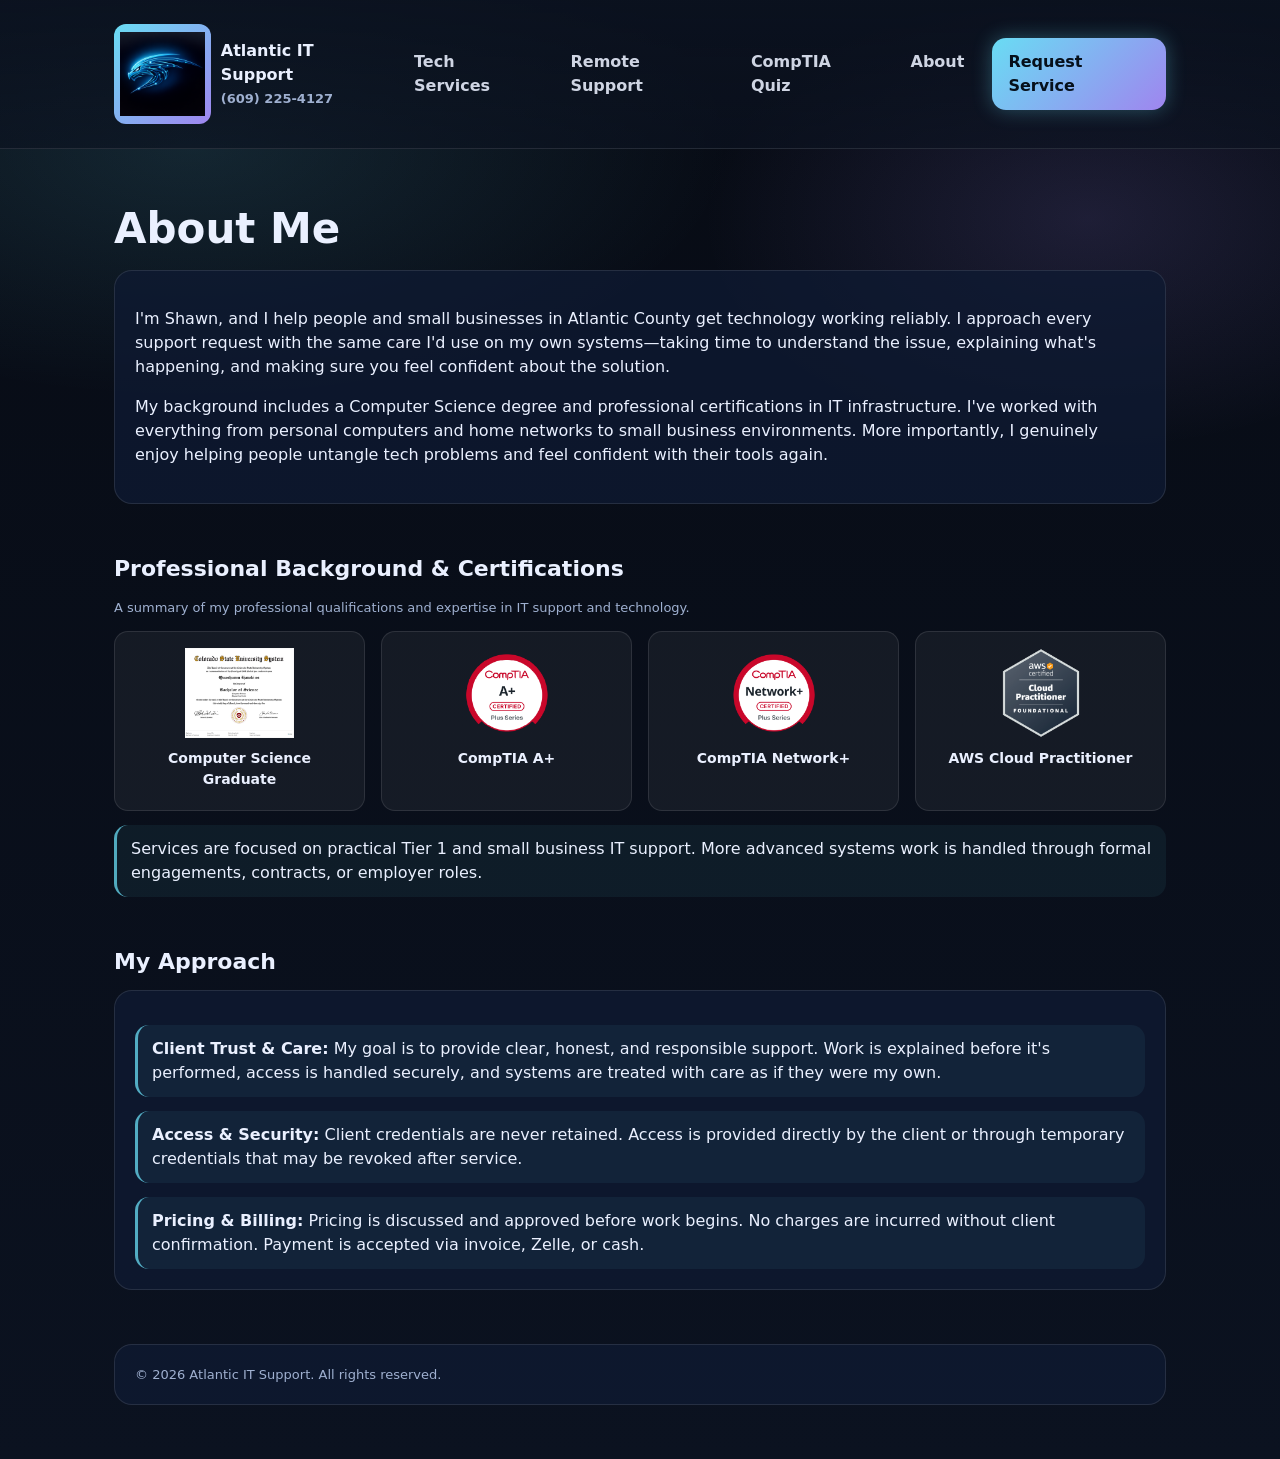
==== about.html @ aecc1a87 "Add Gemini AI-powered CompTIA quiz generator - Replace paid guidance page with free AI quiz generato" ====
<!doctype html>
<html lang="en">
<head>
  <meta charset="UTF-8"/>
  <meta name="viewport" content="width=device-width, initial-scale=1"/>
  <meta http-equiv="Content-Security-Policy" content="default-src 'self'; script-src 'self'; style-src 'self' 'unsafe-inline'; img-src 'self' data:; font-src 'self'; connect-src 'self'; frame-ancestors 'none'; base-uri 'self'; form-action 'self';" />
  <meta name="description" content="About Atlantic IT Support - Meet Shawn, your local IT support specialist"/>
  <link rel="icon" type="image/png" href="favicon.png">
  <title>About - Atlantic IT Support</title>
  <link rel="stylesheet" href="styles.css"/>
</head>
<body>

<div class="nav">
  <div class="wrap">
    <div class="brand">
      <div class="logo">
        <img src="Atlantic IT logo.png" alt="Atlantic IT Support logo" />
      </div>
      <div>
        <div>Atlantic IT Support</div>
        <div class="small" style="margin-top: 2px;"><a href="tel:+16092254127" style="color: inherit; text-decoration: none;">(609) 225-4127</a></div>
      </div>
    </div>

    <!-- Hamburger button (mobile) -->
    <button class="menu-toggle"
            type="button"
            aria-label="Open menu"
            aria-expanded="false"
            aria-controls="mobileMenu">
      <span></span>
      <span></span>
      <span></span>
    </button>

    <!-- Nav links (desktop + mobile dropdown) -->
    <nav id="mobileMenu" class="links" aria-label="Primary navigation">
      <a href="index.html">Tech Services</a>
      <a href="remote-support.html">Remote Support</a>
      <a href="comptia-guidance.html">CompTIA Quiz</a>
      <a href="about.html">About</a>
    </nav>

    <a class="btn primary" href="index.html#contact">Request Service</a>
  </div>
</div>

<main class="wrap">

<section class="section">
  <h1>About Me</h1>
  <div class="card">
    <p>
      I'm Shawn, and I help people and small businesses in Atlantic County get technology working reliably. 
      I approach every support request with the same care I'd use on my own systems—taking time to understand 
      the issue, explaining what's happening, and making sure you feel confident about the solution.
    </p>
    <p>
      My background includes a Computer Science degree and professional certifications in IT infrastructure. 
      I've worked with everything from personal computers and home networks to small business environments. 
      More importantly, I genuinely enjoy helping people untangle tech problems and feel confident with their tools again.
    </p>
  </div>
</section>

<section class="section">
  <h2>Professional Background & Certifications</h2>
  <p class="small">
    A summary of my professional qualifications and expertise in IT support and technology.
  </p>

  <div class="badges">
    <div class="badge">
      <img src="My degree img.png" alt="Computer Science Graduate" />
      <span>Computer Science Graduate</span>
    </div>

    <div class="badge">
      <img src="comptia-a-ce-certification.1.png" alt="CompTIA A+ Certification" />
      <span>CompTIA A+</span>
    </div>

    <div class="badge">
      <img src="comptia-network-ce-certification.1.png" alt="CompTIA Network+ Certification" />
      <span>CompTIA Network+</span>
    </div>

    <div class="badge">
      <img src="aws-certified-cloud-practitioner.png" alt="AWS Cloud Practitioner Certification" />
      <span>AWS Cloud Practitioner</span>
    </div>
  </div>

  <div class="notice">
    Services are focused on practical Tier 1 and small business IT support.
    More advanced systems work is handled through formal engagements, contracts, or employer roles.
  </div>
</section>

<section class="section">
  <h2>My Approach</h2>
  <div class="card">
    <div class="notice">
      <strong>Client Trust & Care:</strong>
      My goal is to provide clear, honest, and responsible support. Work is explained
      before it's performed, access is handled securely, and systems are treated
      with care as if they were my own.
    </div>

    <div class="notice">
      <strong>Access & Security:</strong>
      Client credentials are never retained. Access is provided directly by the
      client or through temporary credentials that may be revoked after service.
    </div>

    <div class="notice">
      <strong>Pricing & Billing:</strong>
      Pricing is discussed and approved before work begins. No charges are incurred
      without client confirmation. Payment is accepted via invoice, Zelle, or cash.
    </div>
  </div>
</section>

<section class="footer">
  <div class="card">
    © <span id="yr"></span> Atlantic IT Support. All rights reserved.
  </div>
</section>

</main>

<!-- Separate script file -->
<script src="script.js"></script>

</body>
</html>
---- styles.css ----
:root{
  --bg:#0b1220;
  --card:#0f1a33;
  --muted:#9fb0d0;
  --text:#eaf0ff;
  --accent:#6ee7ff;
  --accent2:#a78bfa;
  --border:rgba(255,255,255,.10);
  --shadow: 0 12px 40px rgba(0,0,0,.35);
  --radius:18px;
  --max:1100px;
}

*{box-sizing:border-box}

body{
  margin:0;
  font-family: ui-sans-serif, system-ui, -apple-system, Segoe UI, Roboto, Helvetica, Arial;
  background:
    radial-gradient(900px 420px at 15% 10%, rgba(110,231,255,.12), transparent 60%),
    radial-gradient(700px 420px at 85% 15%, rgba(167,139,250,.14), transparent 55%),
    linear-gradient(180deg, #070b14, var(--bg));
  color:var(--text);
  line-height:1.5;
}

a{color:inherit; text-decoration:none}

.wrap{max-width:var(--max); margin:0 auto; padding:24px}

/* ===== NAV ===== */
.nav{
  position:static;
  background: linear-gradient(180deg, rgba(11,18,32,0.85), rgba(11,18,32,0.65));
  border-bottom:1px solid var(--border);
}

.nav .wrap{
  display:flex;
  align-items:center;
  justify-content:space-between;
  gap:16px;
  position:relative; /* needed for mobile dropdown positioning */
}

.brand{
  display:flex;
  gap:10px;
  align-items:center;
  font-weight:800;
}

.logo{
  width:100px;
  height:100px;
  border-radius:12px;
  background: linear-gradient(135deg, rgba(110,231,255,.95), rgba(167,139,250,.95));
  display:flex;
  align-items:center;
  justify-content:center;
}

.logo img{
  width:100%;
  height:100%;
  padding:6px;
  object-fit:contain;
  display:block;
}

/* Desktop links */
.links{
  display:flex;
  gap:16px;
}

.links a{
  color: rgba(234,240,255,0.88);
  font-weight:700;
  padding:8px 12px;
  border-radius:10px;
  transition: background 0.2s ease, color 0.2s ease;
}

.links a:hover{
  background: rgba(255,255,255,0.08);
  color: var(--text);
}

.links a:focus-visible{
  outline:2px solid var(--accent);
  outline-offset:2px;
}

/* Nav logo link styles */
.hero-shield-link{
  display:inline-flex;
  align-items:center;
  gap:8px;
  padding:10px 14px;
  border-radius:12px;
  background: rgba(110,231,255,0.08);
  border:1px solid rgba(110,231,255,0.2);
  transition: all 0.3s ease;
}

.hero-shield-link:hover{
  background: rgba(110,231,255,0.12);
  border-color: rgba(110,231,255,0.4);
  transform: scale(1.03);
  box-shadow: 0 0 20px rgba(110,231,255,0.2);
}

.hero-shield{
  width:40px;
  height:40px;
  object-fit:contain;
  filter: drop-shadow(0 0 10px rgba(110,231,255,0.5)) drop-shadow(0 2px 12px rgba(0,100,200,0.4));
  transition: filter 0.3s ease;
}

.hero-shield-link:hover .hero-shield{
  filter: drop-shadow(0 0 16px rgba(110,231,255,0.7)) drop-shadow(0 2px 20px rgba(0,100,200,0.5));
}

.beta-label{
  font-size:11px;
  font-weight:600;
  color: var(--muted);
  opacity:0.75;
}

/* Status indicator styles */
.status-dot{
  width:10px;
  height:10px;
  border-radius:50%;
  background: #ffd93d;
  box-shadow: 0 0 8px rgba(255, 217, 61, 0.6);
  animation: pulse 1.5s ease-in-out infinite;
}

.status-dot.online{
  background: #6bcf7f;
  box-shadow: 0 0 12px rgba(107, 207, 127, 0.7);
  animation: none;
}

.status-dot.offline{
  background: #ff4757;
  box-shadow: 0 0 8px rgba(255, 71, 87, 0.6);
  animation: none;
}

.status-text{
  font-size:12px;
  font-weight:800;
  color: #ffd93d;
}

.status-text.online{
  color: #6bcf7f;
}

.status-text.offline{
  color: #ff4757;
}

@keyframes pulse{
  0%, 100% { opacity: 1; }
  50% { opacity: 0.5; }
}

/* Buttons */
.btn{
  display:inline-flex;
  align-items:center;
  justify-content:center;
  padding:12px 16px;
  border-radius:14px;
  font-weight:800;
  border:1px solid rgba(255,255,255,.14);
  background: rgba(255,255,255,.06);
}

.btn.primary{
  border:none;
  background: linear-gradient(135deg, rgba(110,231,255,.95), rgba(167,139,250,.95));
  color:#06101b;
  box-shadow: 0 0 20px rgba(110,231,255,.3);
  transition: all 0.3s ease;
}

.btn.primary:hover{
  box-shadow: 0 0 30px rgba(110,231,255,.5), 0 0 60px rgba(110,231,255,.25);
}

/* ===== Hamburger Button ===== */
.menu-toggle{
  display:none; /* desktop hidden */
  width:44px;
  height:44px;
  border-radius:12px;
  border:1px solid rgba(255,255,255,.14);
  background: rgba(255,255,255,.06);
  cursor:pointer;
  padding:10px;
  flex-direction:column;
  align-items:center;
  justify-content:center;
  gap:4px;
}

.menu-toggle span{
  display:block;
  width:22px;
  height:2px;
  background: rgba(234,240,255,0.92);
  border-radius:2px;
}

/* ===== Layout / Typography ===== */
.hero{
  padding:44px 0;
  position:relative;
  overflow:hidden;
}

.hero::before{
  content:'';
  position:absolute;
  inset:0;
  pointer-events:none;
  background:
    radial-gradient(800px 500px at 50% 0%, rgba(110,231,255,.08), transparent 50%),
    radial-gradient(600px 600px at 30% 80%, rgba(167,139,250,.06), transparent 60%);
  animation: electricPulse 4s ease-in-out infinite;
}

.hero .grid{
  position:relative;
  z-index:1;
}

.hero .card{
  position:relative;
  display:flex;
  flex-direction:column;
  padding:24px 20px;
}

.hero .card:first-child{
  box-shadow: 0 0 30px rgba(110,231,255,.15), var(--shadow);
  min-height:auto;
  justify-content:flex-start;
}

.hero h1{
  background: linear-gradient(135deg, var(--text), rgba(110,231,255,.9));
  -webkit-background-clip:text;
  background-clip:text;
  -webkit-text-fill-color:transparent;
  animation: electricGlow 3s ease-in-out infinite;
}

@keyframes electricPulse{
  0%, 100%{ opacity:0.8; }
  50%{ opacity:1; }
}

@keyframes electricGlow{
  0%, 100%{ 
    filter:drop-shadow(0 0 8px rgba(110,231,255,.3));
    text-shadow:none;
  }
  50%{ 
    filter:drop-shadow(0 0 16px rgba(110,231,255,.5));
    text-shadow:0 0 10px rgba(110,231,255,.4);
  }
}

.grid{
  display:grid;
  gap:18px;
  grid-template-columns: 1.2fr .8fr;
}

.card{
  background: rgba(15,26,51,.78);
  border:1px solid var(--border);
  border-radius: var(--radius);
  padding:20px;
}

h1{font-size:42px;margin:0 0 10px}
h2{font-size:22px;margin:0 0 12px}
h3{margin:0 0 8px}

.sub{color:var(--muted);margin-bottom:16px}
.small{font-size:13px;color:var(--muted)}

.section{padding:24px 0}

.cols{
  display:grid;
  gap:16px;
  grid-template-columns:repeat(3,1fr);
}

/* Common request rows */
.price{
  display:flex;
  justify-content:space-between;
  align-items:baseline;
  gap:12px;
  padding:14px;
  border-radius:14px;
  background:rgba(255,255,255,.05);
  margin-top:10px;
}

.price strong{font-weight:800}

.price .small{
  white-space:nowrap;
  margin-left:auto;
  text-align:right;
}

/* Notices */
.notice{
  border-left:3px solid rgba(110,231,255,.7);
  padding:12px 14px;
  background: rgba(110,231,255,.06);
  border-radius: 14px;
  margin-top:14px;
}

/* ===== Badges ===== */
.badges{
  display:grid;
  grid-template-columns:repeat(auto-fit,minmax(180px,1fr));
  gap:16px;
  align-items:stretch;
}

.badge{
  background: rgba(255,255,255,.05);
  border:1px solid var(--border);
  border-radius:14px;
  padding:16px;
  text-align:center;

  display:flex;
  flex-direction:column;
  justify-content:flex-start;
  gap:10px;
  min-height: 180px;
}

.badge img{
  width:100%;
  max-width:120px;
  height:90px;
  object-fit:contain;
  margin:0 auto;
  display:block;
}

.badge span{
  display:block;
  font-size:14px;
  color: var(--text);
  font-weight:800;
}

.portfolio-cta{
  border:1px solid rgba(110,231,255,.25);
  background: rgba(255,255,255,.04);
}

/* ===== Contact / Forms ===== */
.contact-grid{align-items: stretch}

.support-form{
  margin-top: 10px;
  display: grid;
  gap: 12px;
}

.field{
  display: grid;
  gap: 6px;
}

label{
  font-size: 13px;
  color: var(--muted);
  font-weight: 700;
}

input, textarea, select{
  width:100%;
  padding:12px 12px;
  border-radius:14px;
  border:1px solid rgba(255,255,255,.14);
  background: rgba(255,255,255,.06);
  color: var(--text);
  outline:none;
}

textarea{
  min-height: 130px;
  resize: vertical;
}

.row{
  display:grid;
  gap:12px;
  grid-template-columns: 1fr 1fr;
}

.form-footnote{margin-top: 6px}

.contact-list{
  margin: 10px 0 0;
  padding-left: 18px;
}

.contact-list li{margin: 6px 0}

/* Dropdown visibility */
select{ color: var(--text); background: rgba(255,255,255,.06); }
select option{ color: #0b1220; background: #ffffff; }
select optgroup{ color: #0b1220; background: #ffffff; }
select:invalid{ color: var(--muted); }
option[value=""]{ color: var(--muted); }

/* ===== Footer ===== */
.footer{padding:30px 0;color:var(--muted);font-size:13px}

/* ===== Responsive ===== */

/* Tablet and below */
@media(max-width:900px){
  .grid{ grid-template-columns:1fr; }
  .cols{ grid-template-columns:1fr; }

  /* show burger */
  .menu-toggle{ display:flex; }

  /* hide desktop links */
  .links{ display:none; }

  /* dropdown menu */
  body.menu-open .links{
    display:flex;
    flex-direction:column;
    gap:6px;
    position:absolute;
    right:24px;
    top: calc(100% + 10px);
    min-width: 240px;
    padding:12px;
    border-radius:16px;
    border:1px solid rgba(255,255,255,.14);
    background: rgba(11,18,32,.92);
    backdrop-filter: blur(10px);
    box-shadow: var(--shadow);
    z-index: 50;
  }

  body.menu-open .links a{
    padding:10px 12px;
    border-radius:12px;
  }

  /* nav wrap spacing so brand + burger + CTA fit */
  .nav .wrap{
    gap:12px;
    flex-wrap:nowrap;
  }

  /* optional: hide CTA on mobile if it feels crowded */
  /* .btn.primary[href="#contact"]{ display:none; } */
}

/* Phone */
@media (max-width:700px){
  .wrap{ padding:16px; }

  .logo{
    width:56px;
    height:56px;
  }
  .logo img{ padding:8px; }

  h1{
    font-size:34px;
    line-height:1.15;
  }

  .hero h3{
    font-size:18px;
    margin-top:6px;
  }

  /* stack hero buttons nicely */
  .hero .card > div[style*="display:flex"]{
    flex-direction:column;
    align-items:stretch;
  }
  .hero .btn{ width:100%; }

  .price{ flex-wrap:wrap; }
  .price .small{ white-space:normal; }
  .row{ grid-template-columns:1fr; }
}

/* ===== Quiz Styles ===== */
.quiz-card{ max-width:720px; margin:0 auto; }

.hidden{ display:none !important; }

/* Exam selection */
.exam-select{
  display:grid;
  grid-template-columns:repeat(3,1fr);
  gap:12px;
  margin-top:12px;
}

.exam-btn{
  display:flex;
  flex-direction:column;
  align-items:center;
  gap:6px;
  padding:18px 12px;
  border-radius:14px;
  border:1px solid var(--border);
  background:rgba(255,255,255,.04);
  color:var(--text);
  cursor:pointer;
  transition: all 0.25s ease;
}

.exam-btn:hover{
  background:rgba(110,231,255,.08);
  border-color:rgba(110,231,255,.3);
}

.exam-btn.selected{
  background:rgba(110,231,255,.12);
  border-color:var(--accent);
  box-shadow: 0 0 16px rgba(110,231,255,.2);
}

.exam-icon{
  font-size:22px;
  font-weight:900;
  background: linear-gradient(135deg, var(--accent), var(--accent2));
  -webkit-background-clip:text;
  background-clip:text;
  -webkit-text-fill-color:transparent;
}

.exam-label{
  font-weight:700;
  font-size:14px;
}

/* Length selection */
.length-select{
  display:flex;
  gap:10px;
  margin-top:10px;
}

.length-btn{
  padding:10px 20px;
  border-radius:12px;
  border:1px solid var(--border);
  background:rgba(255,255,255,.04);
  color:var(--text);
  font-weight:700;
  cursor:pointer;
  transition: all 0.2s ease;
}

.length-btn:hover{
  background:rgba(110,231,255,.08);
  border-color:rgba(110,231,255,.3);
}

.length-btn.selected{
  background:rgba(110,231,255,.12);
  border-color:var(--accent);
}

/* Begin button */
.quiz-begin{
  margin-top:24px;
  width:100%;
  padding:14px;
  font-size:16px;
  opacity:0.5;
  cursor:not-allowed;
  transition: opacity 0.3s;
}

.quiz-begin.ready{
  opacity:1;
  cursor:pointer;
}

/* Quiz header / progress */
.quiz-header{
  display:flex;
  align-items:center;
  justify-content:space-between;
  gap:14px;
  margin-bottom:20px;
}

.quiz-progress-wrap{ flex:1; }

.quiz-progress-bar{
  height:8px;
  border-radius:8px;
  background:rgba(255,255,255,.08);
  overflow:hidden;
  margin-bottom:6px;
}

.quiz-progress-fill{
  height:100%;
  width:0%;
  border-radius:8px;
  background: linear-gradient(90deg, var(--accent), var(--accent2));
  transition: width 0.4s ease;
}

.quiz-score{
  white-space:nowrap;
  font-weight:700;
}

/* Question */
.quiz-question{
  font-size:18px;
  font-weight:600;
  line-height:1.5;
  margin-bottom:18px;
}

/* Options */
.quiz-options{
  list-style:none;
  padding:0;
  margin:0;
  display:grid;
  gap:10px;
}

.quiz-option{
  width:100%;
  text-align:left;
  padding:14px 16px;
  border-radius:14px;
  border:1px solid var(--border);
  background:rgba(255,255,255,.04);
  color:var(--text);
  font-size:15px;
  cursor:pointer;
  transition: all 0.2s ease;
}

.quiz-option:hover:not(:disabled){
  background:rgba(110,231,255,.08);
  border-color:rgba(110,231,255,.3);
}

.quiz-option:disabled{ cursor:default; }

.quiz-option.correct{
  background:rgba(107,207,127,.15);
  border-color:rgba(107,207,127,.6);
  color:#6bcf7f;
}

.quiz-option.wrong{
  background:rgba(255,71,87,.12);
  border-color:rgba(255,71,87,.5);
  color:#ff6b6b;
}

/* Feedback */
.quiz-feedback{
  margin-top:16px;
  padding:16px;
  border-radius:14px;
  background:rgba(255,255,255,.04);
  border:1px solid var(--border);
}

.feedback-header{
  font-weight:800;
  font-size:16px;
  margin-bottom:8px;
}

.feedback-header.correct{ color:#6bcf7f; }
.feedback-header.wrong{ color:#ff6b6b; }

.feedback-explain{
  font-size:14px;
  color:var(--muted);
  margin:0;
  line-height:1.6;
}

/* Next button */
.quiz-next{
  margin-top:18px;
  width:100%;
  padding:14px;
  opacity:0.5;
  cursor:not-allowed;
  transition: opacity 0.3s;
}

.quiz-next.ready{
  opacity:1;
  cursor:pointer;
}

/* Results */
.result-title{
  text-align:center;
  font-size:24px;
  margin-bottom:20px;
}

.result-ring-wrap{
  position:relative;
  width:140px;
  height:140px;
  margin:0 auto 16px;
}

.result-ring{
  width:100%;
  height:100%;
}

.result-ring-text{
  position:absolute;
  inset:0;
  display:flex;
  align-items:center;
  justify-content:center;
}

.result-pct{
  font-size:28px;
  font-weight:900;
  background: linear-gradient(135deg, var(--accent), var(--accent2));
  -webkit-background-clip:text;
  background-clip:text;
  -webkit-text-fill-color:transparent;
}

.result-score{
  text-align:center;
  font-size:16px;
  color:var(--muted);
  margin:0 0 8px;
}

.result-msg{
  text-align:center;
  font-weight:700;
  font-size:16px;
  margin:0 0 20px;
}

.result-msg.great{ color:#6bcf7f; }
.result-msg.good{ color:var(--accent); }
.result-msg.okay{ color:#ffd93d; }
.result-msg.needs-work{ color:#ff6b6b; }

.result-actions{
  display:flex;
  gap:12px;
  justify-content:center;
}

.result-actions .btn{
  min-width:140px;
  justify-content:center;
}

/* Loading state */
.loading-wrap{
  text-align:center;
  padding:40px 20px;
}

.loading-spinner{
  width:48px;
  height:48px;
  border:4px solid rgba(255,255,255,.1);
  border-top-color:var(--accent);
  border-radius:50%;
  margin:0 auto 20px;
  animation: spin 0.8s linear infinite;
}

@keyframes spin{
  to{ transform:rotate(360deg); }
}

.loading-text{
  font-weight:700;
  font-size:16px;
  margin:0 0 8px;
}

/* ===== Quiz Responsive ===== */
@media (max-width:700px){
  .exam-select{ grid-template-columns:1fr; }
  .length-select{ flex-wrap:wrap; }
  .quiz-question{ font-size:16px; }
  .result-actions{ flex-direction:column; align-items:stretch; }
  .result-actions .btn{ min-width:auto; }
}

/* Small phones */
@media (max-width:480px){
  .logo{
    width:48px;
    height:48px;
  }
  .logo img{ padding:7px; }

  h1{ font-size:30px; }

  input, textarea, select{ padding:11px 11px; }

  body.menu-open .links{
    right:16px;
    min-width: 220px;
  }
}
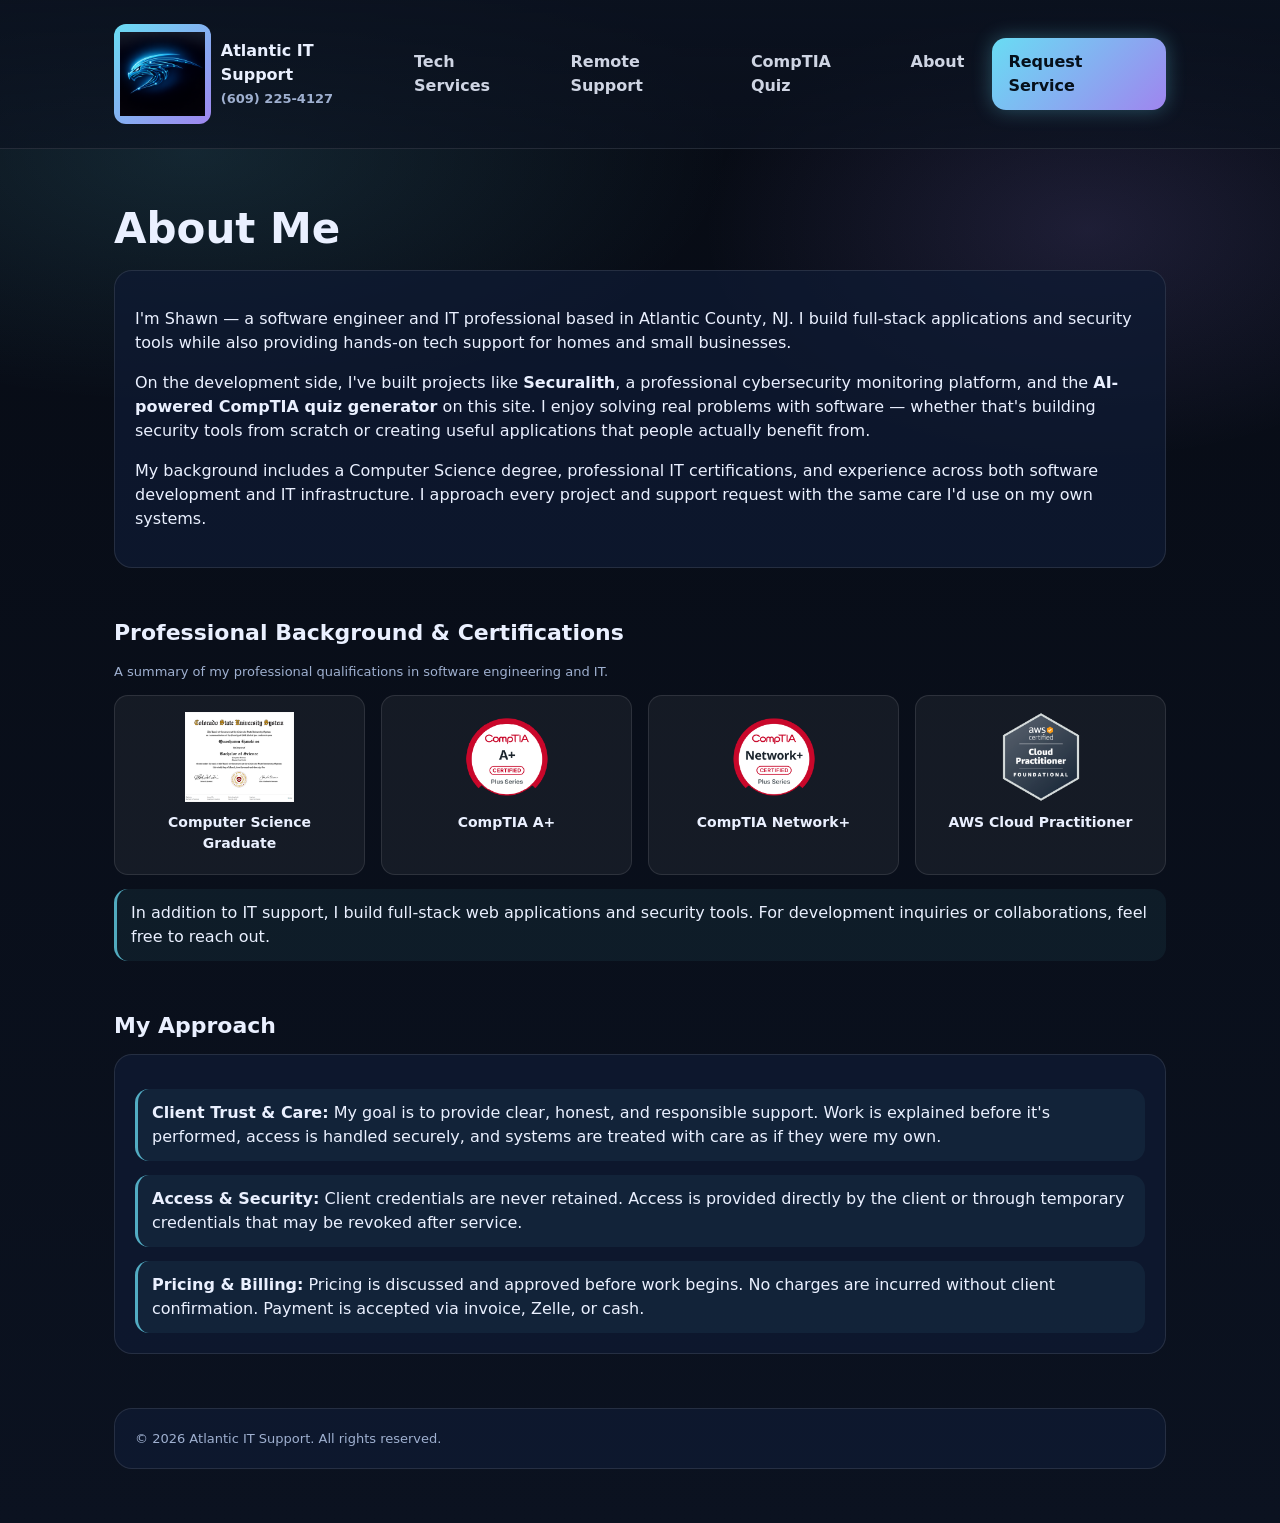
==== commit a1589983: "Update About page to highlight software engineering and projects Co-Authored-By: Claude Opus 4.6 <no" ====
--- a/about.html
+++ b/about.html
@@ -52,14 +52,20 @@
   <h1>About Me</h1>
   <div class="card">
     <p>
-      I'm Shawn, and I help people and small businesses in Atlantic County get technology working reliably. 
-      I approach every support request with the same care I'd use on my own systems—taking time to understand 
-      the issue, explaining what's happening, and making sure you feel confident about the solution.
+      I'm Shawn — a software engineer and IT professional based in Atlantic County, NJ.
+      I build full-stack applications and security tools while also providing hands-on
+      tech support for homes and small businesses.
     </p>
     <p>
-      My background includes a Computer Science degree and professional certifications in IT infrastructure. 
-      I've worked with everything from personal computers and home networks to small business environments. 
-      More importantly, I genuinely enjoy helping people untangle tech problems and feel confident with their tools again.
+      On the development side, I've built projects like <a href="https://www.securalith.com/" target="_blank" rel="noopener noreferrer"><strong>Securalith</strong></a>,
+      a professional cybersecurity monitoring platform, and the <a href="comptia-guidance.html"><strong>AI-powered CompTIA quiz generator</strong></a>
+      on this site. I enjoy solving real problems with software — whether that's building security tools
+      from scratch or creating useful applications that people actually benefit from.
+    </p>
+    <p>
+      My background includes a Computer Science degree, professional IT certifications, and
+      experience across both software development and IT infrastructure. I approach every project
+      and support request with the same care I'd use on my own systems.
     </p>
   </div>
 </section>
@@ -67,7 +73,7 @@
 <section class="section">
   <h2>Professional Background & Certifications</h2>
   <p class="small">
-    A summary of my professional qualifications and expertise in IT support and technology.
+    A summary of my professional qualifications in software engineering and IT.
   </p>
 
   <div class="badges">
@@ -93,8 +99,8 @@
   </div>
 
   <div class="notice">
-    Services are focused on practical Tier 1 and small business IT support.
-    More advanced systems work is handled through formal engagements, contracts, or employer roles.
+    In addition to IT support, I build full-stack web applications and security tools.
+    For development inquiries or collaborations, feel free to reach out.
   </div>
 </section>
 
--- a/styles.css
+++ b/styles.css
@@ -525,7 +525,7 @@
 /* Exam selection */
 .exam-select{
   display:grid;
-  grid-template-columns:repeat(3,1fr);
+  grid-template-columns:repeat(4,1fr);
   gap:12px;
   margin-top:12px;
 }
@@ -828,7 +828,7 @@
 
 /* ===== Quiz Responsive ===== */
 @media (max-width:700px){
-  .exam-select{ grid-template-columns:1fr; }
+  .exam-select{ grid-template-columns:repeat(2,1fr); }
   .length-select{ flex-wrap:wrap; }
   .quiz-question{ font-size:16px; }
   .result-actions{ flex-direction:column; align-items:stretch; }
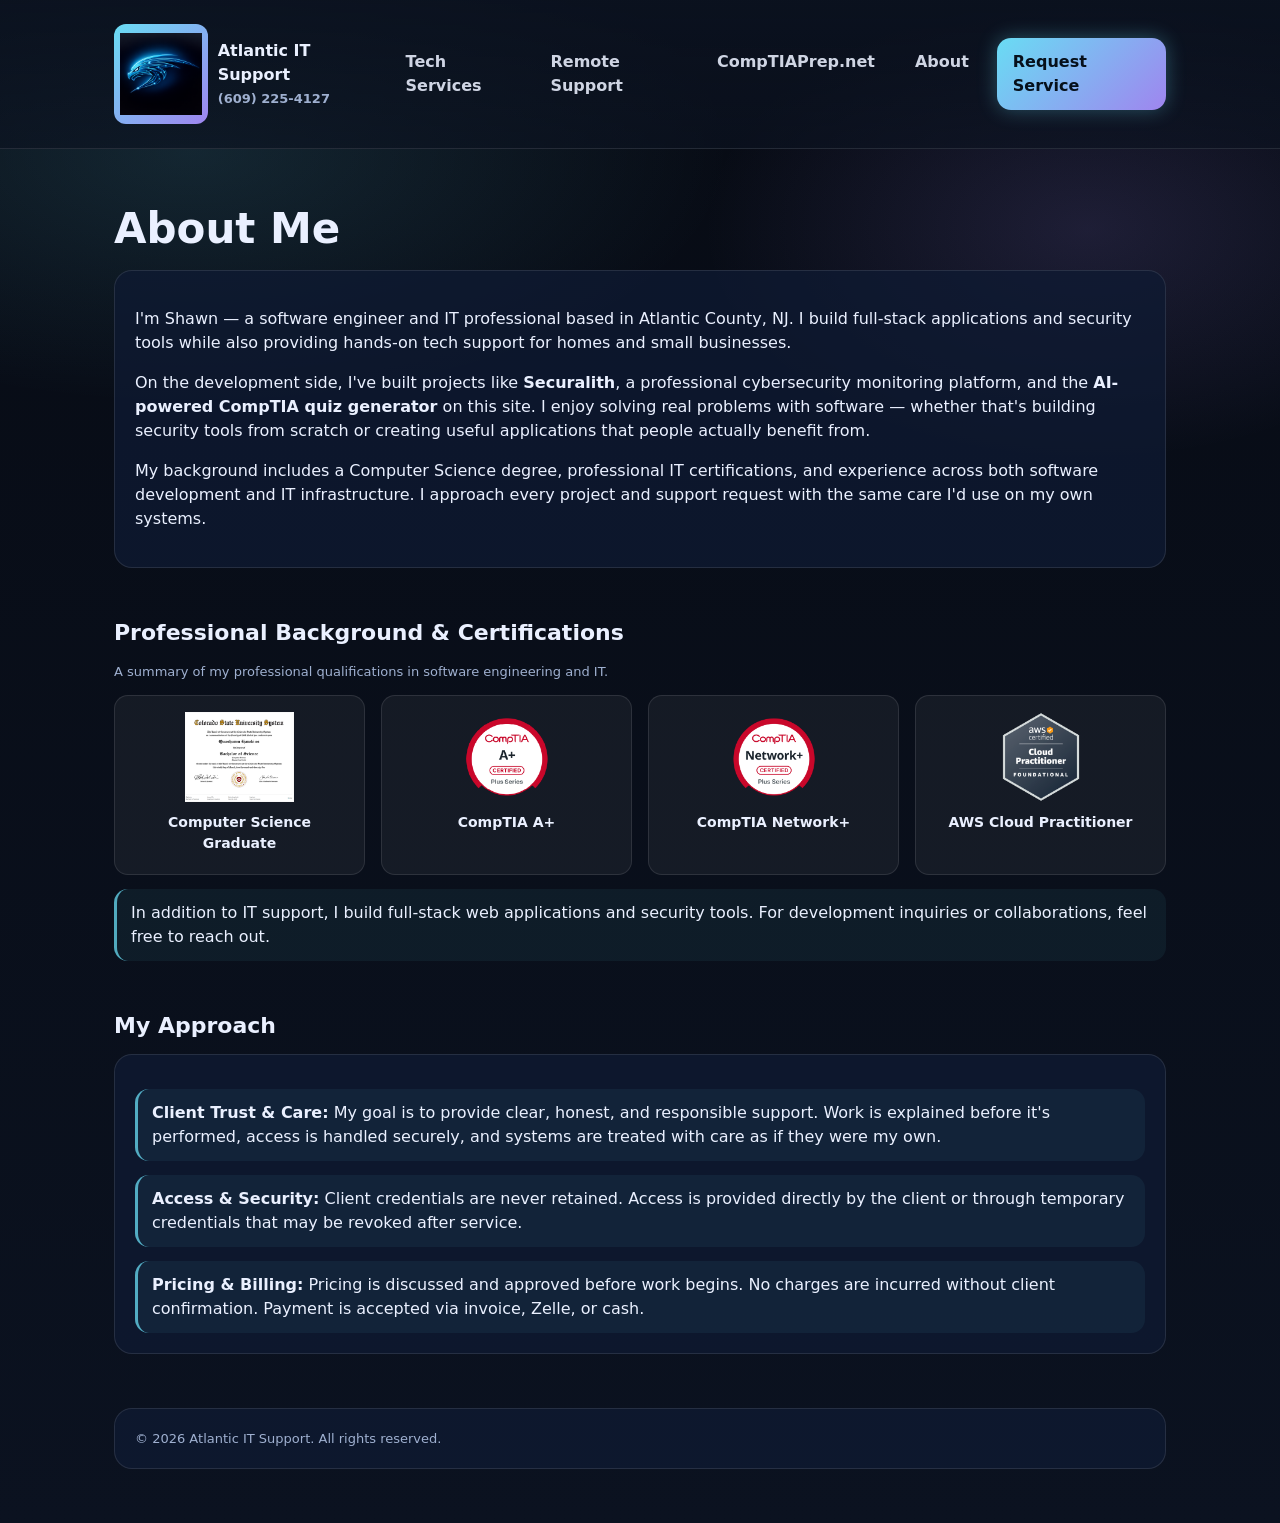
==== commit faf7d89b: "Rebrand quiz page to CompTIAPrep.net, update exam codes, simplify to free preview - Rename nav link " ====
--- a/about.html
+++ b/about.html
@@ -38,7 +38,7 @@
     <nav id="mobileMenu" class="links" aria-label="Primary navigation">
       <a href="index.html">Tech Services</a>
       <a href="remote-support.html">Remote Support</a>
-      <a href="comptia-guidance.html">CompTIA Quiz</a>
+      <a href="comptia-guidance.html">CompTIAPrep.net</a>
       <a href="about.html">About</a>
     </nav>
 
--- a/styles.css
+++ b/styles.css
@@ -835,6 +835,10 @@
   .result-actions .btn{ min-width:auto; }
 }
 
+@media (max-width:520px){
+  .plan-cards{ grid-template-columns:1fr; max-width:280px; margin-left:auto; margin-right:auto; }
+}
+
 /* Small phones */
 @media (max-width:480px){
   .logo{
@@ -852,3 +856,252 @@
     min-width: 220px;
   }
 }
+
+/* CompTIAPrep brand logo */
+.comptiaprep-brand-logo{
+  max-width:320px;
+  height:auto;
+  display:block;
+  margin-bottom:12px;
+  border-radius:14px;
+}
+
+@media (max-width:700px){
+  .comptiaprep-brand-logo{ max-width:200px; }
+}
+
+/* ═══════════ Paywall ═══════════ */
+
+.paywall-features{
+  list-style:none;
+  padding:0;
+  margin:0 0 24px;
+  text-align:left;
+  max-width:340px;
+  margin-left:auto;
+  margin-right:auto;
+}
+
+.paywall-features li{
+  padding:6px 0 6px 24px;
+  position:relative;
+  color:var(--muted);
+}
+
+.paywall-features li::before{
+  content:"\2713";
+  position:absolute;
+  left:0;
+  color:var(--accent);
+  font-weight:700;
+}
+
+/* Plan cards */
+
+.plan-cards{
+  display:grid;
+  grid-template-columns:repeat(3,1fr);
+  gap:12px;
+  margin:20px 0;
+}
+
+.plan-card{
+  display:flex;
+  flex-direction:column;
+  align-items:center;
+  gap:2px;
+  padding:20px 12px;
+  border-radius:14px;
+  border:1px solid var(--border);
+  background:rgba(255,255,255,.04);
+  color:var(--text);
+  cursor:pointer;
+  transition: all 0.25s ease;
+  position:relative;
+}
+
+.plan-card:hover{
+  background:rgba(110,231,255,.08);
+  border-color:rgba(110,231,255,.3);
+}
+
+.plan-card.selected{
+  background:rgba(110,231,255,.12);
+  border-color:var(--accent);
+  box-shadow: 0 0 16px rgba(110,231,255,.2);
+}
+
+.plan-card.best-value{
+  border-color:rgba(167,139,250,.4);
+}
+
+.plan-card.best-value.selected{
+  border-color:var(--accent2);
+  box-shadow: 0 0 16px rgba(167,139,250,.3);
+}
+
+.plan-badge{
+  position:absolute;
+  top:-10px;
+  font-size:11px;
+  font-weight:700;
+  padding:2px 10px;
+  border-radius:8px;
+  background: linear-gradient(135deg, var(--accent), var(--accent2));
+  color:#06101b;
+}
+
+.plan-name{
+  font-size:13px;
+  font-weight:700;
+  color:var(--muted);
+}
+
+.plan-price{
+  font-size:32px;
+  font-weight:800;
+  background: linear-gradient(135deg, var(--accent), var(--accent2));
+  -webkit-background-clip:text;
+  background-clip:text;
+  -webkit-text-fill-color:transparent;
+}
+
+.plan-period{
+  font-size:12px;
+  color:var(--muted);
+}
+
+.paywall-buy{
+  display:block;
+  width:100%;
+  max-width:320px;
+  margin:0 auto 20px;
+  padding:14px 24px;
+  font-size:16px;
+}
+
+.paywall-buy:disabled{
+  opacity:0.5;
+  cursor:not-allowed;
+}
+
+.paywall-trial-section{
+  border-top:1px solid var(--border);
+  padding-top:20px;
+  text-align:center;
+  margin-bottom:20px;
+}
+
+.paywall-trial-input{
+  display:flex;
+  gap:8px;
+  max-width:340px;
+  margin:10px auto 0;
+}
+
+.paywall-trial-input input{
+  flex:1;
+  padding:10px 14px;
+  background:var(--bg);
+  border:1px solid var(--border);
+  border-radius:10px;
+  color:var(--text);
+  font-size:14px;
+}
+
+.paywall-code-section{
+  border-top:1px solid var(--border);
+  padding-top:20px;
+  text-align:center;
+}
+
+.paywall-code-input{
+  display:flex;
+  gap:8px;
+  max-width:340px;
+  margin:10px auto 0;
+}
+
+.paywall-code-input input{
+  flex:1;
+  padding:10px 14px;
+  background:var(--bg);
+  border:1px solid var(--border);
+  border-radius:10px;
+  color:var(--text);
+  font-family:monospace;
+  font-size:14px;
+  text-transform:uppercase;
+  letter-spacing:2px;
+}
+
+.paywall-code-input input::placeholder{
+  text-transform:none;
+  letter-spacing:normal;
+}
+
+.code-error{
+  color:#ff6b6b;
+  margin-top:8px;
+}
+
+/* Access code success */
+
+.access-code-display{
+  display:flex;
+  align-items:center;
+  justify-content:center;
+  gap:12px;
+  margin:12px 0 16px;
+}
+
+.access-code-display code{
+  font-size:24px;
+  font-weight:700;
+  letter-spacing:4px;
+  padding:12px 20px;
+  background:var(--bg);
+  border:2px solid var(--accent);
+  border-radius:12px;
+  color:var(--accent);
+}
+
+/* Free banner */
+
+.free-banner{
+  background: linear-gradient(135deg, rgba(110,231,255,0.1), rgba(167,139,250,0.1));
+  border:1px solid rgba(110,231,255,0.2);
+  border-radius:10px;
+  padding:10px 16px;
+  text-align:center;
+  font-size:13px;
+  font-weight:600;
+  color:var(--accent);
+  margin-bottom:16px;
+}
+
+/* Access status */
+
+.access-status{
+  text-align:center;
+  margin-bottom:12px;
+  padding:8px 16px;
+  background:rgba(110,231,255,0.06);
+  border-radius:10px;
+  border:1px solid rgba(110,231,255,0.15);
+}
+
+/* Result upgrade prompt */
+
+.result-upgrade{
+  margin:20px 0;
+  padding:16px;
+  background: linear-gradient(135deg, rgba(110,231,255,0.08), rgba(167,139,250,0.08));
+  border:1px solid rgba(110,231,255,0.2);
+  border-radius:12px;
+  text-align:center;
+}
+
+.result-upgrade .btn{
+  margin-top:10px;
+}
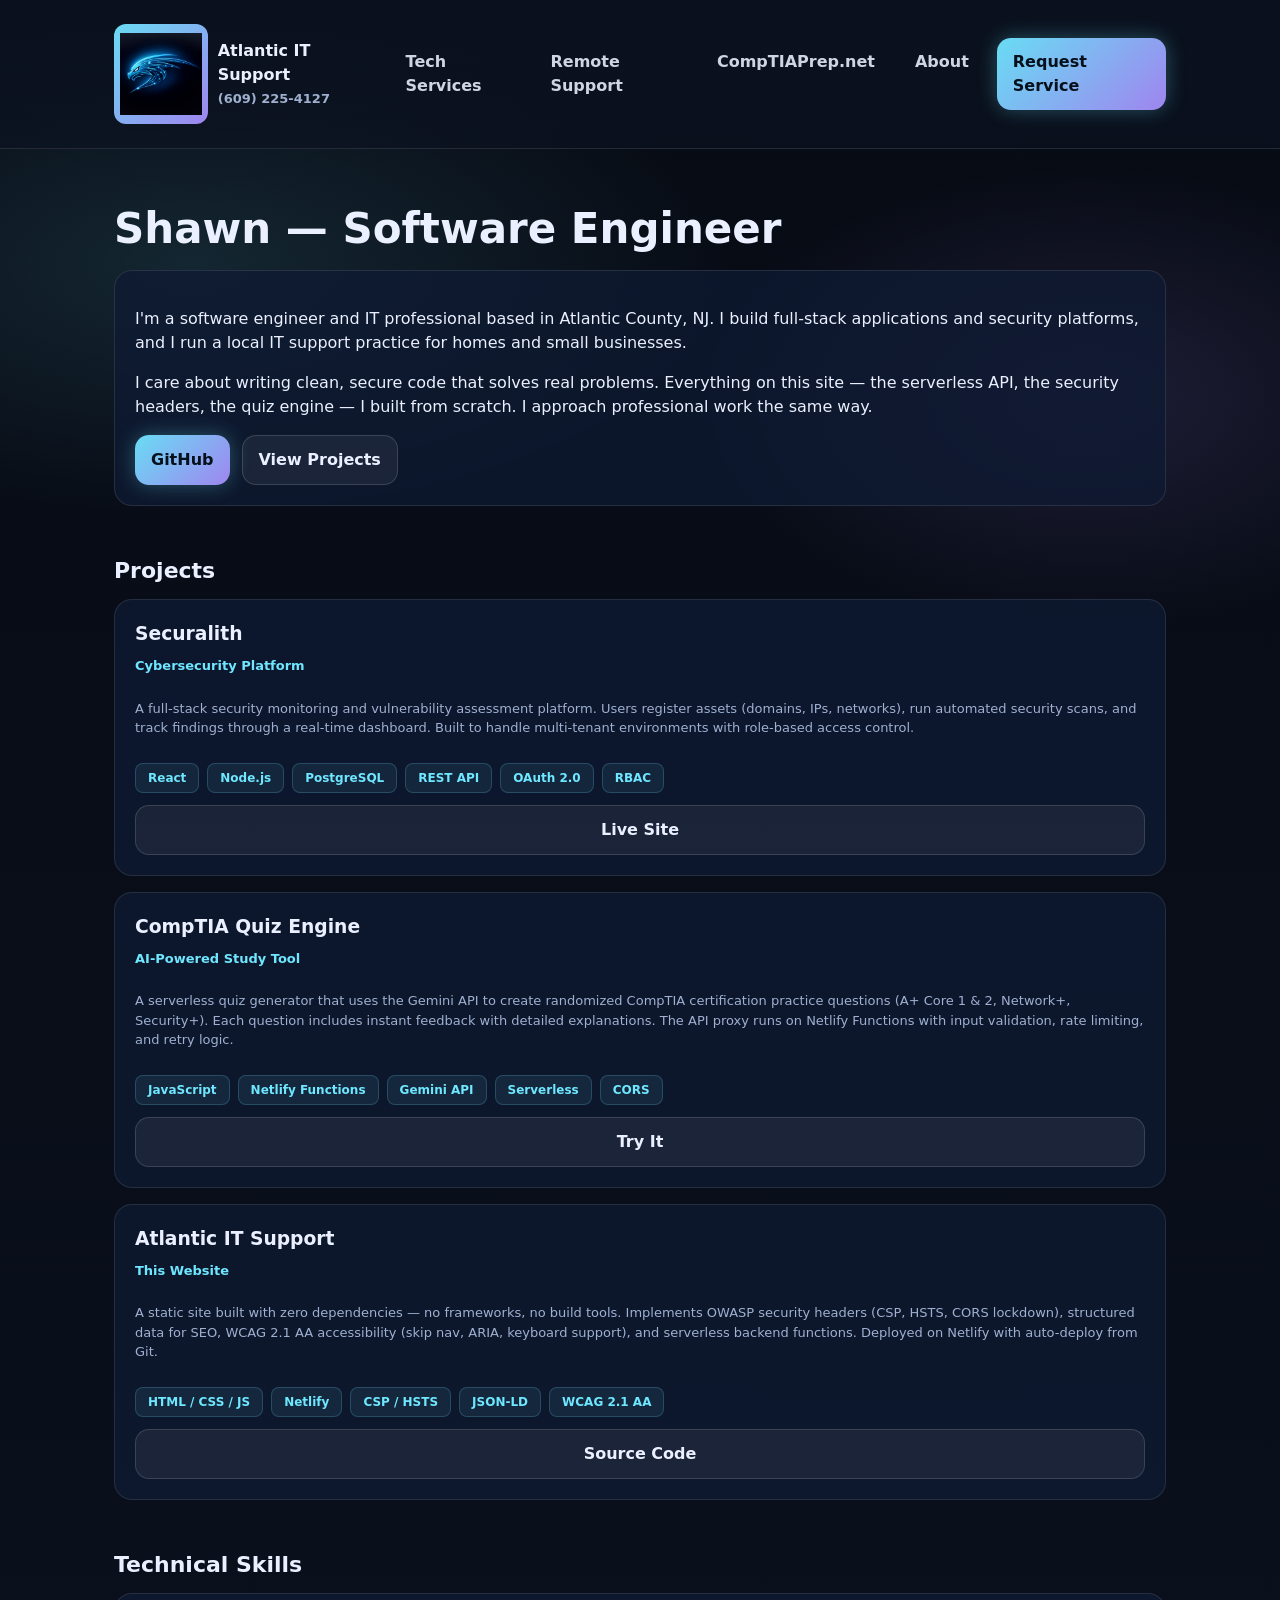
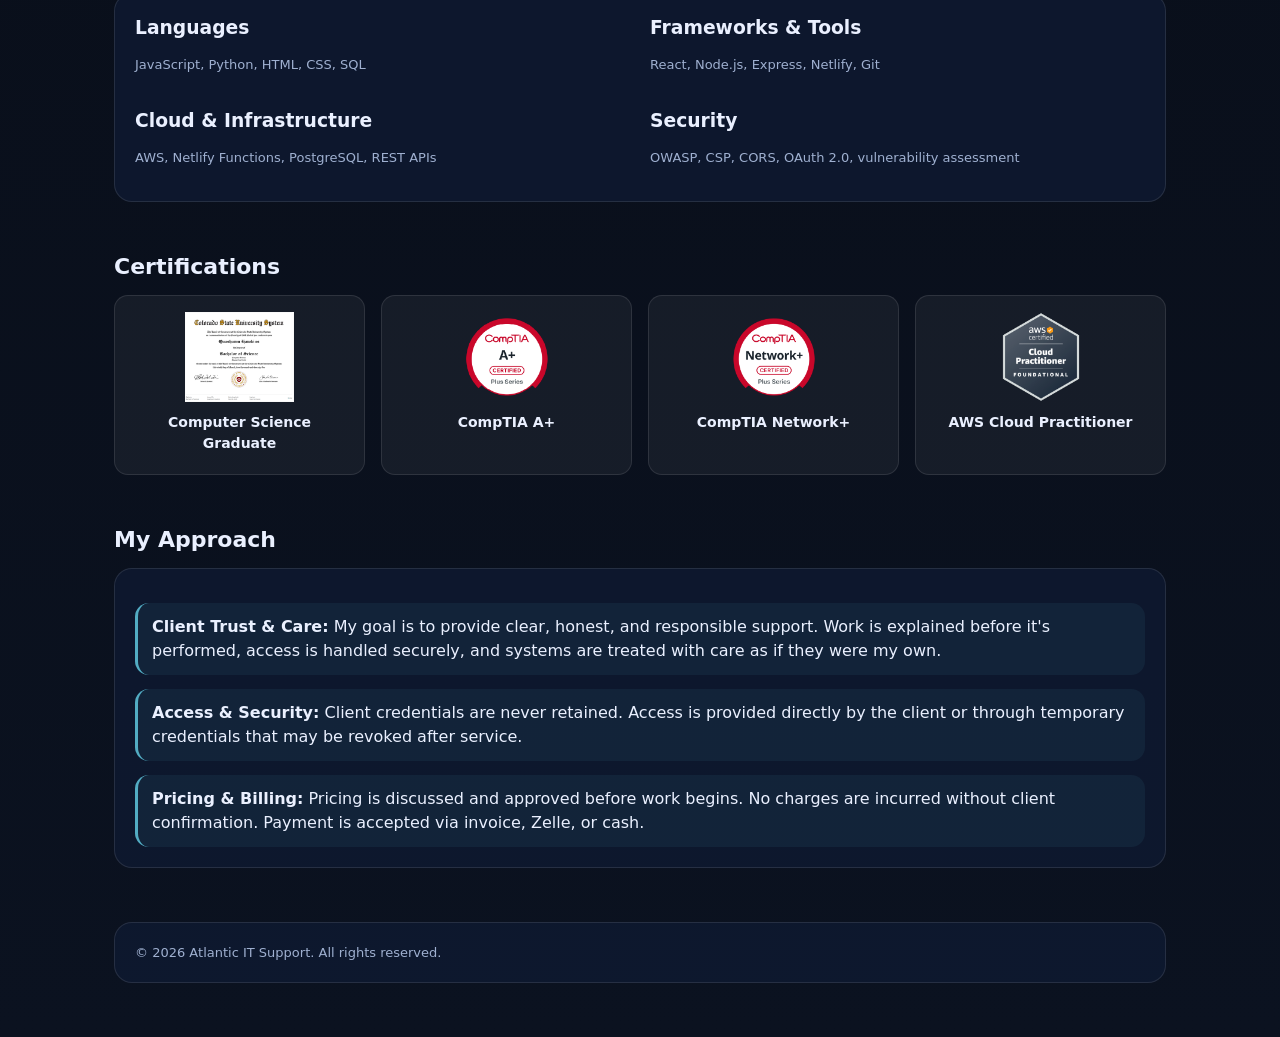
==== commit 8d227b75: "Restructure About page as employer-facing portfolio Add project showcase with tech stacks, GitHub li" ====
--- a/about.html
+++ b/about.html
@@ -4,12 +4,22 @@
   <meta charset="UTF-8"/>
   <meta name="viewport" content="width=device-width, initial-scale=1"/>
   <meta http-equiv="Content-Security-Policy" content="default-src 'self'; script-src 'self'; style-src 'self' 'unsafe-inline'; img-src 'self' data:; font-src 'self'; connect-src 'self'; frame-ancestors 'none'; base-uri 'self'; form-action 'self';" />
-  <meta name="description" content="About Atlantic IT Support - Meet Shawn, your local IT support specialist"/>
+  <meta name="description" content="Shawn — Software Engineer and IT Professional. Full-stack development, cybersecurity tools, and cloud infrastructure."/>
+  <meta property="og:title" content="About — Shawn | Software Engineer"/>
+  <meta property="og:description" content="Software Engineer and IT Professional. Full-stack development, cybersecurity tools, and cloud infrastructure."/>
+  <meta property="og:type" content="website"/>
+  <meta property="og:url" content="https://atlanticitsupport.com/about.html"/>
+  <meta property="og:image" content="https://atlanticitsupport.com/Atlantic IT logo.png"/>
+  <meta name="twitter:card" content="summary"/>
+  <meta name="twitter:title" content="About — Shawn | Software Engineer"/>
+  <meta name="twitter:description" content="Software Engineer and IT Professional. Full-stack development, cybersecurity tools, and cloud infrastructure."/>
+  <link rel="canonical" href="https://atlanticitsupport.com/about.html"/>
   <link rel="icon" type="image/png" href="favicon.png">
-  <title>About - Atlantic IT Support</title>
+  <title>About — Shawn | Software Engineer</title>
   <link rel="stylesheet" href="styles.css"/>
 </head>
 <body>
+<a href="#main" class="skip-link">Skip to main content</a>
 
 <div class="nav">
   <div class="wrap">
@@ -46,61 +56,138 @@
   </div>
 </div>
 
-<main class="wrap">
-
-<section class="section">
-  <h1>About Me</h1>
+<main id="main" class="wrap">
+
+<section class="section">
+  <h1>Shawn — Software Engineer</h1>
   <div class="card">
     <p>
-      I'm Shawn — a software engineer and IT professional based in Atlantic County, NJ.
-      I build full-stack applications and security tools while also providing hands-on
-      tech support for homes and small businesses.
+      I'm a software engineer and IT professional based in Atlantic County, NJ.
+      I build full-stack applications and security platforms, and I run a local IT support
+      practice for homes and small businesses.
     </p>
     <p>
-      On the development side, I've built projects like <a href="https://www.securalith.com/" target="_blank" rel="noopener noreferrer"><strong>Securalith</strong></a>,
-      a professional cybersecurity monitoring platform, and the <a href="comptia-guidance.html"><strong>AI-powered CompTIA quiz generator</strong></a>
-      on this site. I enjoy solving real problems with software — whether that's building security tools
-      from scratch or creating useful applications that people actually benefit from.
+      I care about writing clean, secure code that solves real problems. Everything on this
+      site — the serverless API, the security headers, the quiz engine — I built from scratch.
+      I approach professional work the same way.
     </p>
-    <p>
-      My background includes a Computer Science degree, professional IT certifications, and
-      experience across both software development and IT infrastructure. I approach every project
-      and support request with the same care I'd use on my own systems.
-    </p>
-  </div>
-</section>
-
-<section class="section">
-  <h2>Professional Background & Certifications</h2>
-  <p class="small">
-    A summary of my professional qualifications in software engineering and IT.
-  </p>
-
+    <div class="about-cta-row">
+      <a class="btn primary" href="https://github.com/Bubblewrap007" target="_blank" rel="noopener noreferrer">GitHub</a>
+      <a class="btn" href="#projects">View Projects</a>
+    </div>
+  </div>
+</section>
+
+<section id="projects" class="section">
+  <h2>Projects</h2>
+
+  <div class="project-list">
+    <div class="card project-card">
+      <h3>Securalith</h3>
+      <p class="project-type">Cybersecurity Platform</p>
+      <p class="small">
+        A full-stack security monitoring and vulnerability assessment platform.
+        Users register assets (domains, IPs, networks), run automated security scans,
+        and track findings through a real-time dashboard. Built to handle multi-tenant
+        environments with role-based access control.
+      </p>
+      <div class="tech-stack">
+        <span class="tech-tag">React</span>
+        <span class="tech-tag">Node.js</span>
+        <span class="tech-tag">PostgreSQL</span>
+        <span class="tech-tag">REST API</span>
+        <span class="tech-tag">OAuth 2.0</span>
+        <span class="tech-tag">RBAC</span>
+      </div>
+      <a class="btn project-link" href="https://www.securalith.com/" target="_blank" rel="noopener noreferrer">Live Site</a>
+    </div>
+
+    <div class="card project-card">
+      <h3>CompTIA Quiz Engine</h3>
+      <p class="project-type">AI-Powered Study Tool</p>
+      <p class="small">
+        A serverless quiz generator that uses the Gemini API to create randomized
+        CompTIA certification practice questions (A+ Core 1 & 2, Network+, Security+).
+        Each question includes instant feedback with detailed explanations. The API proxy
+        runs on Netlify Functions with input validation, rate limiting, and retry logic.
+      </p>
+      <div class="tech-stack">
+        <span class="tech-tag">JavaScript</span>
+        <span class="tech-tag">Netlify Functions</span>
+        <span class="tech-tag">Gemini API</span>
+        <span class="tech-tag">Serverless</span>
+        <span class="tech-tag">CORS</span>
+      </div>
+      <a class="btn project-link" href="comptia-guidance.html">Try It</a>
+    </div>
+
+    <div class="card project-card">
+      <h3>Atlantic IT Support</h3>
+      <p class="project-type">This Website</p>
+      <p class="small">
+        A static site built with zero dependencies — no frameworks, no build tools.
+        Implements OWASP security headers (CSP, HSTS, CORS lockdown), structured data
+        for SEO, WCAG 2.1 AA accessibility (skip nav, ARIA, keyboard support), and
+        serverless backend functions. Deployed on Netlify with auto-deploy from Git.
+      </p>
+      <div class="tech-stack">
+        <span class="tech-tag">HTML / CSS / JS</span>
+        <span class="tech-tag">Netlify</span>
+        <span class="tech-tag">CSP / HSTS</span>
+        <span class="tech-tag">JSON-LD</span>
+        <span class="tech-tag">WCAG 2.1 AA</span>
+      </div>
+      <a class="btn project-link" href="https://github.com/Bubblewrap007/Atlantic-IT-Support" target="_blank" rel="noopener noreferrer">Source Code</a>
+    </div>
+  </div>
+</section>
+
+<section class="section">
+  <h2>Technical Skills</h2>
+  <div class="card">
+    <div class="skills-grid">
+      <div>
+        <h3>Languages</h3>
+        <p class="small">JavaScript, Python, HTML, CSS, SQL</p>
+      </div>
+      <div>
+        <h3>Frameworks & Tools</h3>
+        <p class="small">React, Node.js, Express, Netlify, Git</p>
+      </div>
+      <div>
+        <h3>Cloud & Infrastructure</h3>
+        <p class="small">AWS, Netlify Functions, PostgreSQL, REST APIs</p>
+      </div>
+      <div>
+        <h3>Security</h3>
+        <p class="small">OWASP, CSP, CORS, OAuth 2.0, vulnerability assessment</p>
+      </div>
+    </div>
+  </div>
+</section>
+
+<section class="section">
+  <h2>Certifications</h2>
   <div class="badges">
     <div class="badge">
-      <img src="My degree img.png" alt="Computer Science Graduate" />
+      <img src="My degree img.png" alt="Computer Science Graduate" loading="lazy" />
       <span>Computer Science Graduate</span>
     </div>
 
     <div class="badge">
-      <img src="comptia-a-ce-certification.1.png" alt="CompTIA A+ Certification" />
+      <img src="comptia-a-ce-certification.1.png" alt="CompTIA A+ Certification" loading="lazy" />
       <span>CompTIA A+</span>
     </div>
 
     <div class="badge">
-      <img src="comptia-network-ce-certification.1.png" alt="CompTIA Network+ Certification" />
+      <img src="comptia-network-ce-certification.1.png" alt="CompTIA Network+ Certification" loading="lazy" />
       <span>CompTIA Network+</span>
     </div>
 
     <div class="badge">
-      <img src="aws-certified-cloud-practitioner.png" alt="AWS Cloud Practitioner Certification" />
+      <img src="aws-certified-cloud-practitioner.png" alt="AWS Cloud Practitioner Certification" loading="lazy" />
       <span>AWS Cloud Practitioner</span>
     </div>
-  </div>
-
-  <div class="notice">
-    In addition to IT support, I build full-stack web applications and security tools.
-    For development inquiries or collaborations, feel free to reach out.
   </div>
 </section>
 
@@ -130,7 +217,7 @@
 
 <section class="footer">
   <div class="card">
-    © <span id="yr"></span> Atlantic IT Support. All rights reserved.
+    &copy; <span id="yr"></span> Atlantic IT Support. All rights reserved.
   </div>
 </section>
 
--- a/styles.css
+++ b/styles.css
@@ -13,6 +13,22 @@
 
 *{box-sizing:border-box}
 
+.skip-link{
+  position:absolute;
+  left:-9999px;
+  top:0;
+  z-index:9999;
+  padding:8px 16px;
+  background:var(--accent);
+  color:#000;
+  font-weight:700;
+  text-decoration:none;
+  border-radius:0 0 8px 0;
+}
+.skip-link:focus{
+  left:0;
+}
+
 body{
   margin:0;
   font-family: ui-sans-serif, system-ui, -apple-system, Segoe UI, Roboto, Helvetica, Arial;
@@ -121,6 +137,19 @@
 
 .hero-shield-link:hover .hero-shield{
   filter: drop-shadow(0 0 16px rgba(110,231,255,0.7)) drop-shadow(0 2px 20px rgba(0,100,200,0.5));
+}
+
+.securalith-logo-link{
+  width:100%;
+  height:100%;
+  display:flex;
+  align-items:center;
+  justify-content:center;
+  transition: transform 0.3s ease, filter 0.3s ease;
+}
+.securalith-logo-link:hover{
+  transform:scale(1.05);
+  filter:brightness(1.1);
 }
 
 .beta-label{
@@ -377,6 +406,63 @@
 .portfolio-cta{
   border:1px solid rgba(110,231,255,.25);
   background: rgba(255,255,255,.04);
+}
+
+/* ===== Project Cards ===== */
+.project-list{
+  display:grid;
+  gap:16px;
+}
+
+.project-card{
+  display:flex;
+  flex-direction:column;
+}
+
+.project-type{
+  font-size:13px;
+  font-weight:700;
+  color:var(--accent);
+  margin:0 0 10px;
+}
+
+.tech-stack{
+  display:flex;
+  flex-wrap:wrap;
+  gap:8px;
+  margin-top:12px;
+}
+
+.tech-tag{
+  font-size:12px;
+  font-weight:700;
+  padding:5px 12px;
+  border-radius:8px;
+  background:rgba(110,231,255,.08);
+  border:1px solid rgba(110,231,255,.2);
+  color:var(--accent);
+}
+
+/* ===== Skills Grid ===== */
+.skills-grid{
+  display:grid;
+  grid-template-columns:repeat(2,1fr);
+  gap:20px;
+}
+
+.about-cta-row{
+  margin-top:16px;
+  display:flex;
+  gap:12px;
+  flex-wrap:wrap;
+}
+
+.project-link{
+  margin-top:12px;
+}
+
+@media(max-width:700px){
+  .skills-grid{ grid-template-columns:1fr; }
 }
 
 /* ===== Contact / Forms ===== */
@@ -835,10 +921,6 @@
   .result-actions .btn{ min-width:auto; }
 }
 
-@media (max-width:520px){
-  .plan-cards{ grid-template-columns:1fr; max-width:280px; margin-left:auto; margin-right:auto; }
-}
-
 /* Small phones */
 @media (max-width:480px){
   .logo{
@@ -896,81 +978,6 @@
   font-weight:700;
 }
 
-/* Plan cards */
-
-.plan-cards{
-  display:grid;
-  grid-template-columns:repeat(3,1fr);
-  gap:12px;
-  margin:20px 0;
-}
-
-.plan-card{
-  display:flex;
-  flex-direction:column;
-  align-items:center;
-  gap:2px;
-  padding:20px 12px;
-  border-radius:14px;
-  border:1px solid var(--border);
-  background:rgba(255,255,255,.04);
-  color:var(--text);
-  cursor:pointer;
-  transition: all 0.25s ease;
-  position:relative;
-}
-
-.plan-card:hover{
-  background:rgba(110,231,255,.08);
-  border-color:rgba(110,231,255,.3);
-}
-
-.plan-card.selected{
-  background:rgba(110,231,255,.12);
-  border-color:var(--accent);
-  box-shadow: 0 0 16px rgba(110,231,255,.2);
-}
-
-.plan-card.best-value{
-  border-color:rgba(167,139,250,.4);
-}
-
-.plan-card.best-value.selected{
-  border-color:var(--accent2);
-  box-shadow: 0 0 16px rgba(167,139,250,.3);
-}
-
-.plan-badge{
-  position:absolute;
-  top:-10px;
-  font-size:11px;
-  font-weight:700;
-  padding:2px 10px;
-  border-radius:8px;
-  background: linear-gradient(135deg, var(--accent), var(--accent2));
-  color:#06101b;
-}
-
-.plan-name{
-  font-size:13px;
-  font-weight:700;
-  color:var(--muted);
-}
-
-.plan-price{
-  font-size:32px;
-  font-weight:800;
-  background: linear-gradient(135deg, var(--accent), var(--accent2));
-  -webkit-background-clip:text;
-  background-clip:text;
-  -webkit-text-fill-color:transparent;
-}
-
-.plan-period{
-  font-size:12px;
-  color:var(--muted);
-}
-
 .paywall-buy{
   display:block;
   width:100%;
@@ -983,87 +990,6 @@
 .paywall-buy:disabled{
   opacity:0.5;
   cursor:not-allowed;
-}
-
-.paywall-trial-section{
-  border-top:1px solid var(--border);
-  padding-top:20px;
-  text-align:center;
-  margin-bottom:20px;
-}
-
-.paywall-trial-input{
-  display:flex;
-  gap:8px;
-  max-width:340px;
-  margin:10px auto 0;
-}
-
-.paywall-trial-input input{
-  flex:1;
-  padding:10px 14px;
-  background:var(--bg);
-  border:1px solid var(--border);
-  border-radius:10px;
-  color:var(--text);
-  font-size:14px;
-}
-
-.paywall-code-section{
-  border-top:1px solid var(--border);
-  padding-top:20px;
-  text-align:center;
-}
-
-.paywall-code-input{
-  display:flex;
-  gap:8px;
-  max-width:340px;
-  margin:10px auto 0;
-}
-
-.paywall-code-input input{
-  flex:1;
-  padding:10px 14px;
-  background:var(--bg);
-  border:1px solid var(--border);
-  border-radius:10px;
-  color:var(--text);
-  font-family:monospace;
-  font-size:14px;
-  text-transform:uppercase;
-  letter-spacing:2px;
-}
-
-.paywall-code-input input::placeholder{
-  text-transform:none;
-  letter-spacing:normal;
-}
-
-.code-error{
-  color:#ff6b6b;
-  margin-top:8px;
-}
-
-/* Access code success */
-
-.access-code-display{
-  display:flex;
-  align-items:center;
-  justify-content:center;
-  gap:12px;
-  margin:12px 0 16px;
-}
-
-.access-code-display code{
-  font-size:24px;
-  font-weight:700;
-  letter-spacing:4px;
-  padding:12px 20px;
-  background:var(--bg);
-  border:2px solid var(--accent);
-  border-radius:12px;
-  color:var(--accent);
 }
 
 /* Free banner */
@@ -1080,17 +1006,6 @@
   margin-bottom:16px;
 }
 
-/* Access status */
-
-.access-status{
-  text-align:center;
-  margin-bottom:12px;
-  padding:8px 16px;
-  background:rgba(110,231,255,0.06);
-  border-radius:10px;
-  border:1px solid rgba(110,231,255,0.15);
-}
-
 /* Result upgrade prompt */
 
 .result-upgrade{
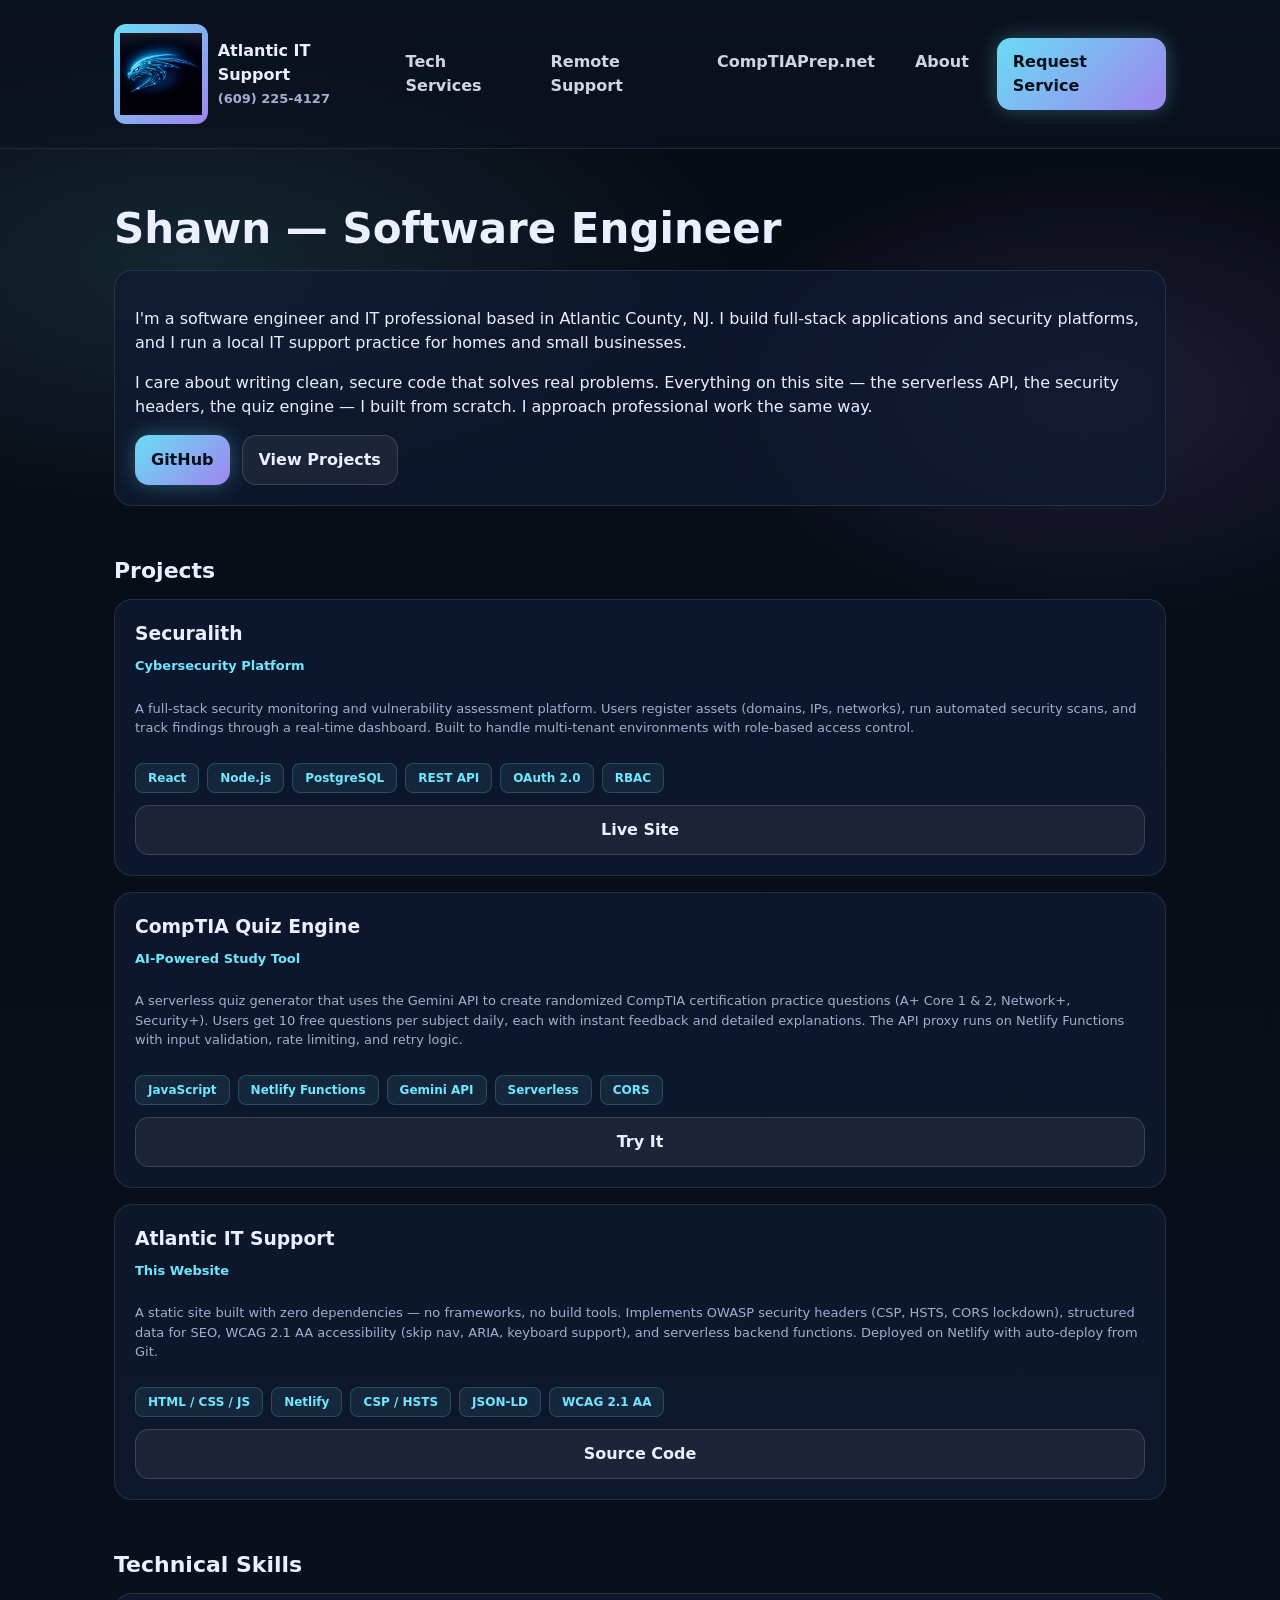
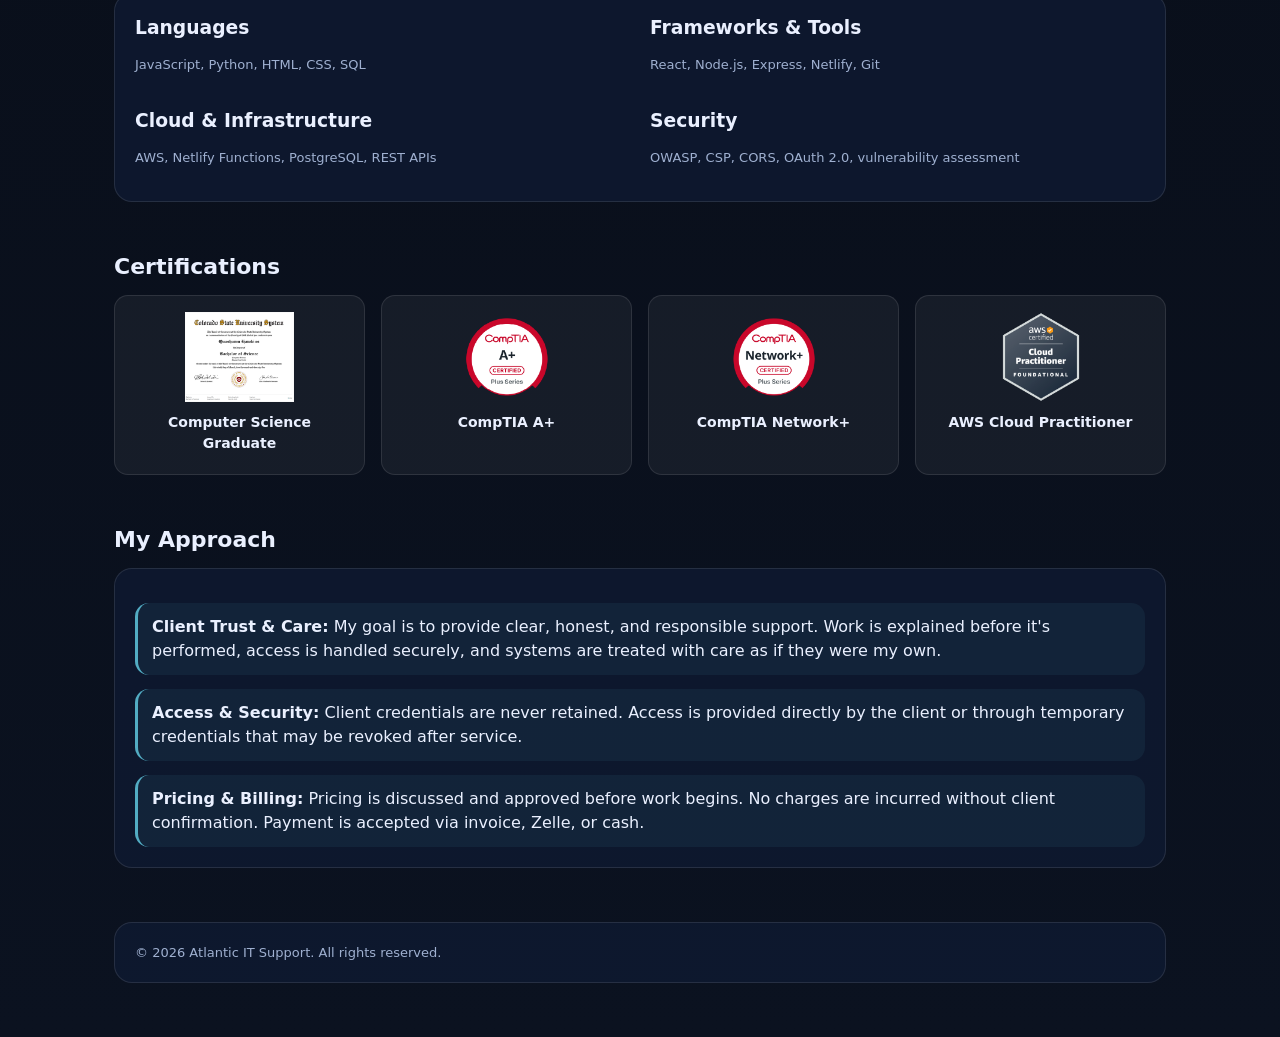
==== commit 509756ed: "Update quiz description to reflect 10 free questions per subject daily Co-Authored-By: Claude Opus 4" ====
--- a/about.html
+++ b/about.html
@@ -108,8 +108,9 @@
       <p class="small">
         A serverless quiz generator that uses the Gemini API to create randomized
         CompTIA certification practice questions (A+ Core 1 & 2, Network+, Security+).
-        Each question includes instant feedback with detailed explanations. The API proxy
-        runs on Netlify Functions with input validation, rate limiting, and retry logic.
+        Users get 10 free questions per subject daily, each with instant feedback and
+        detailed explanations. The API proxy runs on Netlify Functions with input
+        validation, rate limiting, and retry logic.
       </p>
       <div class="tech-stack">
         <span class="tech-tag">JavaScript</span>
